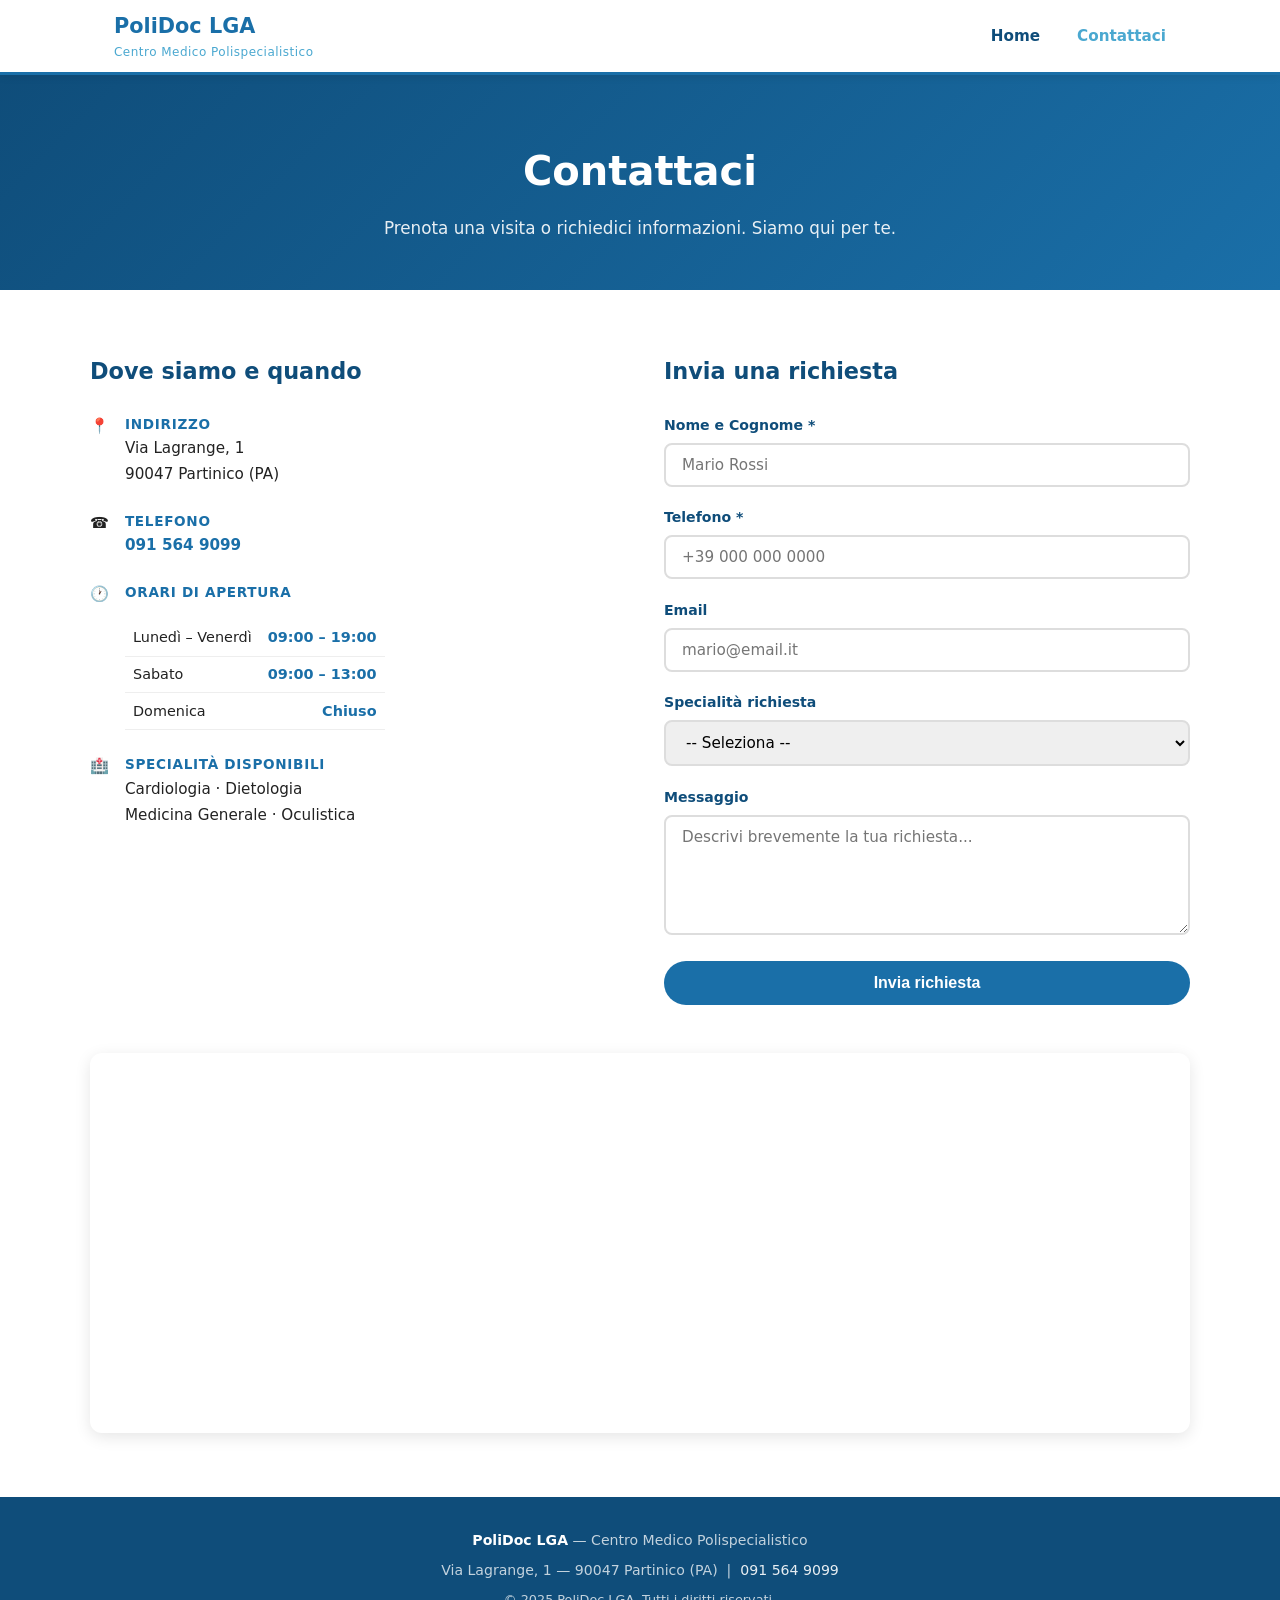
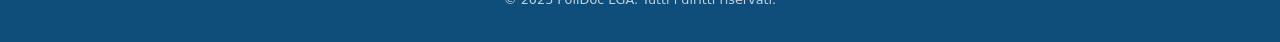
==== contattaci.html @ c9347d8d "Initial commit: PoliDoc LGA website" ====
<!DOCTYPE html>
<html lang="it">
<head>
  <meta charset="UTF-8">
  <meta name="viewport" content="width=device-width, initial-scale=1.0">
  <title>Contattaci — PoliDoc LGA | Partinico</title>
  <meta name="description" content="Contatta PoliDoc LGA per prenotare una visita. Via Lagrange 1, Partinico. Tel: 091 564 9099.">
  <link rel="stylesheet" href="style.css">
  <link rel="icon" href="assets/icon.png" type="image/png">
</head>
<body>

<header>
  <div class="nav-inner">
    <a href="index.html" class="logo-wrap" style="display:flex;align-items:center;gap:.75rem;">
      <img src="assets/logo-full.png" alt="PoliDoc LGA" onerror="this.style.display='none'">
      <div class="logo-text" id="logo-fallback">
        <strong>PoliDoc LGA</strong>
        <span>Centro Medico Polispecialistico</span>
      </div>
    </a>
    <nav>
      <a href="index.html">Home</a>
      <a href="contattaci.html" class="active">Contattaci</a>
    </nav>
  </div>
</header>

<main>

  <section class="contact-hero">
    <h1>Contattaci</h1>
    <p>Prenota una visita o richiedici informazioni. Siamo qui per te.</p>
  </section>

  <section>
    <div class="section-inner">
      <div class="contact-grid">

        <!-- INFO + ORARI -->
        <div class="contact-info">
          <h2>Dove siamo e quando</h2>

          <div class="info-item">
            <span class="info-icon">📍</span>
            <div>
              <strong>Indirizzo</strong>
              <span>Via Lagrange, 1<br>90047 Partinico (PA)</span>
            </div>
          </div>

          <div class="info-item">
            <span class="info-icon">☎</span>
            <div>
              <strong>Telefono</strong>
              <span><a href="tel:+390915649099" style="color:var(--blue);font-weight:600;">091 564 9099</a></span>
            </div>
          </div>

          <div class="info-item">
            <span class="info-icon">🕐</span>
            <div>
              <strong>Orari di apertura</strong>
              <table class="orari-table">
                <tr><td>Lunedì – Venerdì</td><td>09:00 – 19:00</td></tr>
                <tr><td>Sabato</td><td>09:00 – 13:00</td></tr>
                <tr><td>Domenica</td><td>Chiuso</td></tr>
              </table>
            </div>
          </div>

          <div class="info-item">
            <span class="info-icon">🏥</span>
            <div>
              <strong>Specialità disponibili</strong>
              <span>Cardiologia · Dietologia<br>Medicina Generale · Oculistica</span>
            </div>
          </div>
        </div>

        <!-- FORM -->
        <div class="contact-form">
          <h2>Invia una richiesta</h2>
          <form id="contactForm" onsubmit="handleSubmit(event)">
            <div class="form-group">
              <label for="nome">Nome e Cognome *</label>
              <input type="text" id="nome" name="nome" required placeholder="Mario Rossi">
            </div>
            <div class="form-group">
              <label for="telefono">Telefono *</label>
              <input type="tel" id="telefono" name="telefono" required placeholder="+39 000 000 0000">
            </div>
            <div class="form-group">
              <label for="email">Email</label>
              <input type="email" id="email" name="email" placeholder="mario@email.it">
            </div>
            <div class="form-group">
              <label for="specialita">Specialità richiesta</label>
              <select id="specialita" name="specialita">
                <option value="">-- Seleziona --</option>
                <option>Cardiologia</option>
                <option>Dietologia</option>
                <option>Medicina Generale</option>
                <option>Oculistica</option>
                <option>Altro</option>
              </select>
            </div>
            <div class="form-group">
              <label for="messaggio">Messaggio</label>
              <textarea id="messaggio" name="messaggio" placeholder="Descrivi brevemente la tua richiesta..."></textarea>
            </div>
            <button type="submit" class="btn-submit">Invia richiesta</button>
            <p id="form-feedback" style="margin-top:1rem;color:var(--blue);font-weight:600;display:none;"></p>
          </form>
        </div>

      </div>

      <!-- MAPPA -->
      <div class="map-wrap" style="margin-top:3rem;">
        <iframe
          src="https://www.google.com/maps/embed?pb=!1m18!1m12!1m3!1d3323.5!2d13.1177!3d38.0507!2m3!1f0!2f0!3f0!3m2!1i1024!2i768!4f13.1!3m3!1m2!1s0x1319e3b0b0b0b0b0%3A0x0!2sVia+Lagrange%2C+1%2C+90047+Partinico+PA!5e0!3m2!1sit!2sit!4v1620000000000!5m2!1sit!2sit"
          width="100%" height="380" style="border:0;" allowfullscreen loading="lazy"
          referrerpolicy="no-referrer-when-downgrade" title="PoliDoc LGA su Google Maps">
        </iframe>
      </div>

    </div>
  </section>

</main>

<footer>
  <p><strong>PoliDoc LGA</strong> — Centro Medico Polispecialistico</p>
  <p style="margin-top:.5rem;">Via Lagrange, 1 — 90047 Partinico (PA) &nbsp;|&nbsp; <a href="tel:+390915649099">091 564 9099</a></p>
  <p style="margin-top:.5rem;font-size:.8rem;">&copy; 2025 PoliDoc LGA. Tutti i diritti riservati.</p>
</footer>

<script>
  document.querySelector('.logo-wrap img').addEventListener('load', function() {
    document.getElementById('logo-fallback').style.display = 'none';
  });

  function handleSubmit(e) {
    e.preventDefault();
    const fb = document.getElementById('form-feedback');
    fb.style.display = 'block';
    fb.textContent = '✓ Richiesta inviata! Vi contatteremo al più presto.';
    e.target.reset();
  }
</script>

</body>
</html>
---- style.css ----
*, *::before, *::after { box-sizing: border-box; margin: 0; padding: 0; }

:root {
  --blue: #1a6fa8;
  --blue-light: #4aa8d0;
  --blue-dark: #0f4d7a;
  --red: #c0392b;
  --gray-light: #f5f7fa;
  --gray: #666;
  --text: #222;
  --white: #fff;
}

body {
  font-family: 'Segoe UI', system-ui, sans-serif;
  color: var(--text);
  line-height: 1.6;
}

a { color: inherit; text-decoration: none; }

/* NAV */
header {
  background: var(--white);
  border-bottom: 3px solid var(--blue);
  position: sticky;
  top: 0;
  z-index: 100;
  box-shadow: 0 2px 8px rgba(0,0,0,.08);
}

.nav-inner {
  max-width: 1100px;
  margin: 0 auto;
  padding: 0 1.5rem;
  display: flex;
  align-items: center;
  justify-content: space-between;
  height: 72px;
}

.logo-wrap img { height: 52px; }
.logo-text { display: flex; flex-direction: column; }
.logo-text strong { font-size: 1.3rem; color: var(--blue); font-weight: 700; }
.logo-text span { font-size: .75rem; color: var(--blue-light); letter-spacing: .04em; }

nav a {
  margin-left: 2rem;
  font-weight: 600;
  font-size: .95rem;
  color: var(--blue-dark);
  transition: color .2s;
}
nav a:hover, nav a.active { color: var(--blue-light); }

/* HERO */
.hero {
  background: linear-gradient(135deg, var(--blue-dark) 0%, var(--blue) 60%, var(--blue-light) 100%);
  color: var(--white);
  padding: 5rem 1.5rem 4rem;
  text-align: center;
}
.hero h1 { font-size: clamp(2rem, 5vw, 3rem); font-weight: 800; margin-bottom: 1rem; }
.hero p { font-size: 1.15rem; opacity: .9; max-width: 600px; margin: 0 auto 2rem; }
.btn {
  display: inline-block;
  background: var(--white);
  color: var(--blue);
  padding: .75rem 2rem;
  border-radius: 50px;
  font-weight: 700;
  font-size: 1rem;
  transition: transform .2s, box-shadow .2s;
  box-shadow: 0 4px 16px rgba(0,0,0,.15);
}
.btn:hover { transform: translateY(-2px); box-shadow: 0 8px 24px rgba(0,0,0,.2); }
.btn-outline {
  background: transparent;
  color: var(--white);
  border: 2px solid var(--white);
  margin-left: 1rem;
}
.btn-outline:hover { background: var(--white); color: var(--blue); }

/* SEZIONI */
section { padding: 4rem 1.5rem; }
.section-inner { max-width: 1100px; margin: 0 auto; }
.section-title {
  text-align: center;
  font-size: 1.8rem;
  font-weight: 700;
  color: var(--blue-dark);
  margin-bottom: .5rem;
}
.section-sub {
  text-align: center;
  color: var(--gray);
  margin-bottom: 3rem;
  font-size: 1rem;
}
.divider {
  width: 60px; height: 4px;
  background: var(--blue-light);
  border-radius: 2px;
  margin: .5rem auto 2.5rem;
}

/* SERVIZI GRID */
.services { background: var(--gray-light); }
.services-grid {
  display: grid;
  grid-template-columns: repeat(auto-fit, minmax(220px, 1fr));
  gap: 1.5rem;
}
.service-card {
  background: var(--white);
  border-radius: 12px;
  padding: 2rem 1.5rem;
  text-align: center;
  box-shadow: 0 2px 12px rgba(0,0,0,.06);
  transition: transform .2s, box-shadow .2s;
  border-top: 4px solid var(--blue-light);
}
.service-card:hover { transform: translateY(-4px); box-shadow: 0 8px 24px rgba(0,0,0,.1); }
.service-icon { font-size: 2.5rem; margin-bottom: 1rem; }
.service-card h3 { color: var(--blue); font-size: 1.1rem; font-weight: 700; margin-bottom: .5rem; }
.service-card p { color: var(--gray); font-size: .9rem; }

/* PERCHÉ NOI */
.why-grid {
  display: grid;
  grid-template-columns: repeat(auto-fit, minmax(200px, 1fr));
  gap: 2rem;
  text-align: center;
}
.why-item .icon { font-size: 2.5rem; margin-bottom: .75rem; }
.why-item h4 { color: var(--blue-dark); font-weight: 700; margin-bottom: .5rem; }
.why-item p { color: var(--gray); font-size: .9rem; }

/* CTA STRIP */
.cta-strip {
  background: var(--blue);
  color: var(--white);
  text-align: center;
  padding: 3rem 1.5rem;
}
.cta-strip h2 { font-size: 1.8rem; margin-bottom: 1rem; }
.cta-strip .btn { background: var(--white); color: var(--blue); }

/* FOOTER */
footer {
  background: var(--blue-dark);
  color: rgba(255,255,255,.75);
  text-align: center;
  padding: 2rem 1.5rem;
  font-size: .88rem;
}
footer a { color: rgba(255,255,255,.9); }
footer strong { color: var(--white); }

/* CONTATTACI PAGE */
.contact-hero {
  background: linear-gradient(135deg, var(--blue-dark), var(--blue));
  color: var(--white);
  padding: 4rem 1.5rem 3rem;
  text-align: center;
}
.contact-hero h1 { font-size: clamp(1.8rem, 4vw, 2.5rem); font-weight: 800; }
.contact-hero p { opacity: .9; margin-top: .75rem; font-size: 1.05rem; }

.contact-grid {
  display: grid;
  grid-template-columns: 1fr 1fr;
  gap: 3rem;
  align-items: start;
}
@media (max-width: 700px) { .contact-grid { grid-template-columns: 1fr; } }

.contact-info h2 { color: var(--blue-dark); font-size: 1.4rem; margin-bottom: 1.5rem; }
.info-item {
  display: flex;
  align-items: flex-start;
  gap: 1rem;
  margin-bottom: 1.5rem;
}
.info-icon { font-size: 1.5rem; flex-shrink: 0; }
.info-item strong { display: block; color: var(--blue); font-size: .85rem; text-transform: uppercase; letter-spacing: .05em; }
.info-item span { color: var(--text); font-size: .95rem; }

.orari-table { width: 100%; border-collapse: collapse; margin-top: 1rem; font-size: .9rem; }
.orari-table td { padding: .4rem .5rem; border-bottom: 1px solid #eee; }
.orari-table td:last-child { text-align: right; color: var(--blue); font-weight: 600; }

/* FORM */
.contact-form h2 { color: var(--blue-dark); font-size: 1.4rem; margin-bottom: 1.5rem; }
.form-group { margin-bottom: 1.2rem; }
.form-group label { display: block; font-size: .88rem; font-weight: 600; color: var(--blue-dark); margin-bottom: .4rem; }
.form-group input, .form-group textarea, .form-group select {
  width: 100%;
  padding: .7rem 1rem;
  border: 2px solid #ddd;
  border-radius: 8px;
  font-size: .95rem;
  font-family: inherit;
  transition: border-color .2s;
  outline: none;
}
.form-group input:focus, .form-group textarea:focus, .form-group select:focus {
  border-color: var(--blue-light);
}
.form-group textarea { resize: vertical; min-height: 120px; }
.btn-submit {
  background: var(--blue);
  color: var(--white);
  border: none;
  padding: .8rem 2.5rem;
  border-radius: 50px;
  font-size: 1rem;
  font-weight: 700;
  cursor: pointer;
  transition: background .2s, transform .2s;
  width: 100%;
}
.btn-submit:hover { background: var(--blue-dark); transform: translateY(-1px); }

.map-wrap { margin-top: 3rem; border-radius: 12px; overflow: hidden; box-shadow: 0 4px 16px rgba(0,0,0,.1); }
.map-wrap iframe { display: block; }

/* RESPONSIVE */
@media (max-width: 600px) {
  .nav-inner nav a { margin-left: 1rem; font-size: .85rem; }
  .hero { padding: 3.5rem 1rem 3rem; }
  .btn-outline { margin-left: 0; margin-top: .75rem; }
}
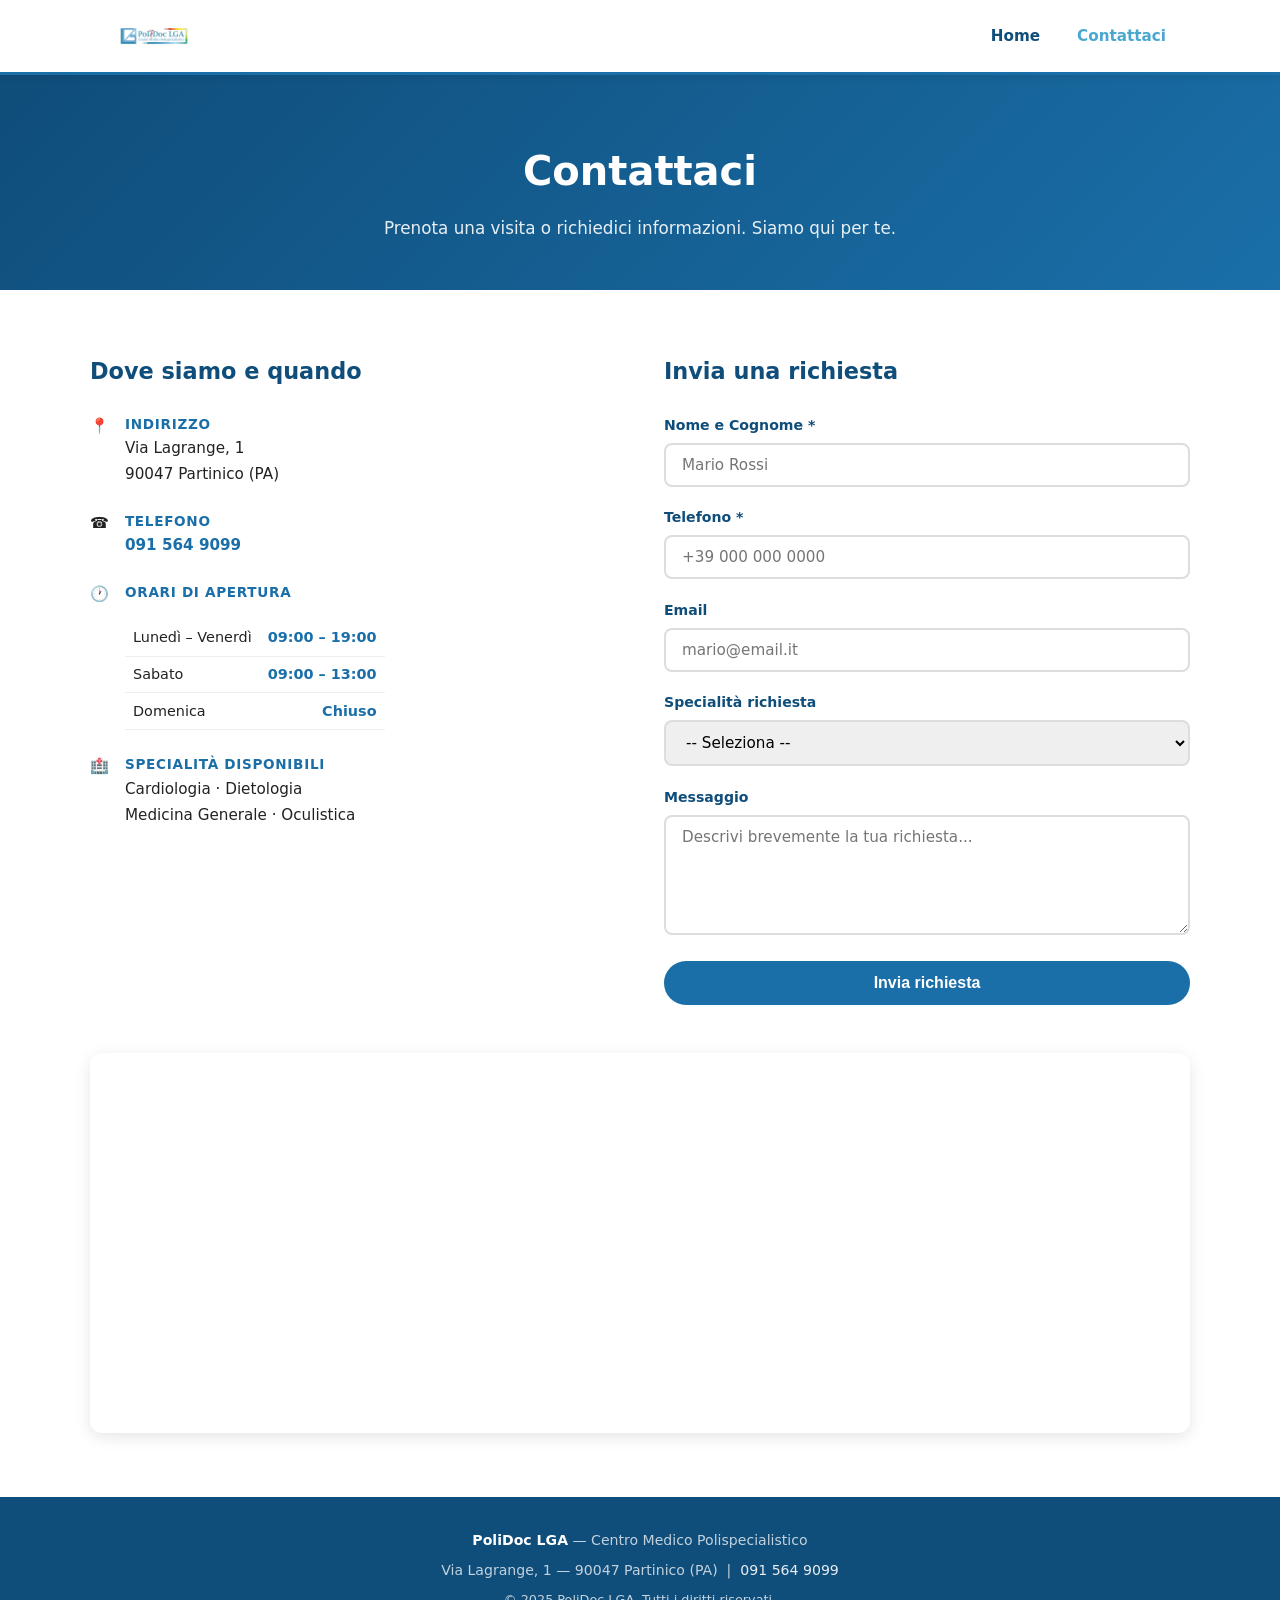
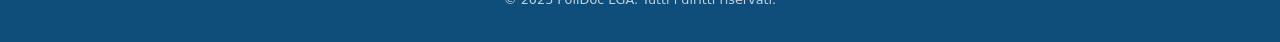
==== commit d75e7c96: "Add dermatologia, fix logo paths" ====
--- a/contattaci.html
+++ b/contattaci.html
@@ -6,14 +6,14 @@
   <title>Contattaci — PoliDoc LGA | Partinico</title>
   <meta name="description" content="Contatta PoliDoc LGA per prenotare una visita. Via Lagrange 1, Partinico. Tel: 091 564 9099.">
   <link rel="stylesheet" href="style.css">
-  <link rel="icon" href="assets/icon.png" type="image/png">
+  <link rel="icon" href="assets/icon.png.webp" type="image/webp">
 </head>
 <body>
 
 <header>
   <div class="nav-inner">
     <a href="index.html" class="logo-wrap" style="display:flex;align-items:center;gap:.75rem;">
-      <img src="assets/logo-full.png" alt="PoliDoc LGA" onerror="this.style.display='none'">
+      <img src="logo-full.png.webp" alt="PoliDoc LGA" onerror="this.style.display='none'">
       <div class="logo-text" id="logo-fallback">
         <strong>PoliDoc LGA</strong>
         <span>Centro Medico Polispecialistico</span>
@@ -102,6 +102,10 @@
                 <option>Dietologia</option>
                 <option>Medicina Generale</option>
                 <option>Oculistica</option>
+                <option>Diabetologia</option>
+                <option>Reumatologia</option>
+                <option>Fisioterapia</option>
+                <option>Dermatologia</option>
                 <option>Altro</option>
               </select>
             </div>
